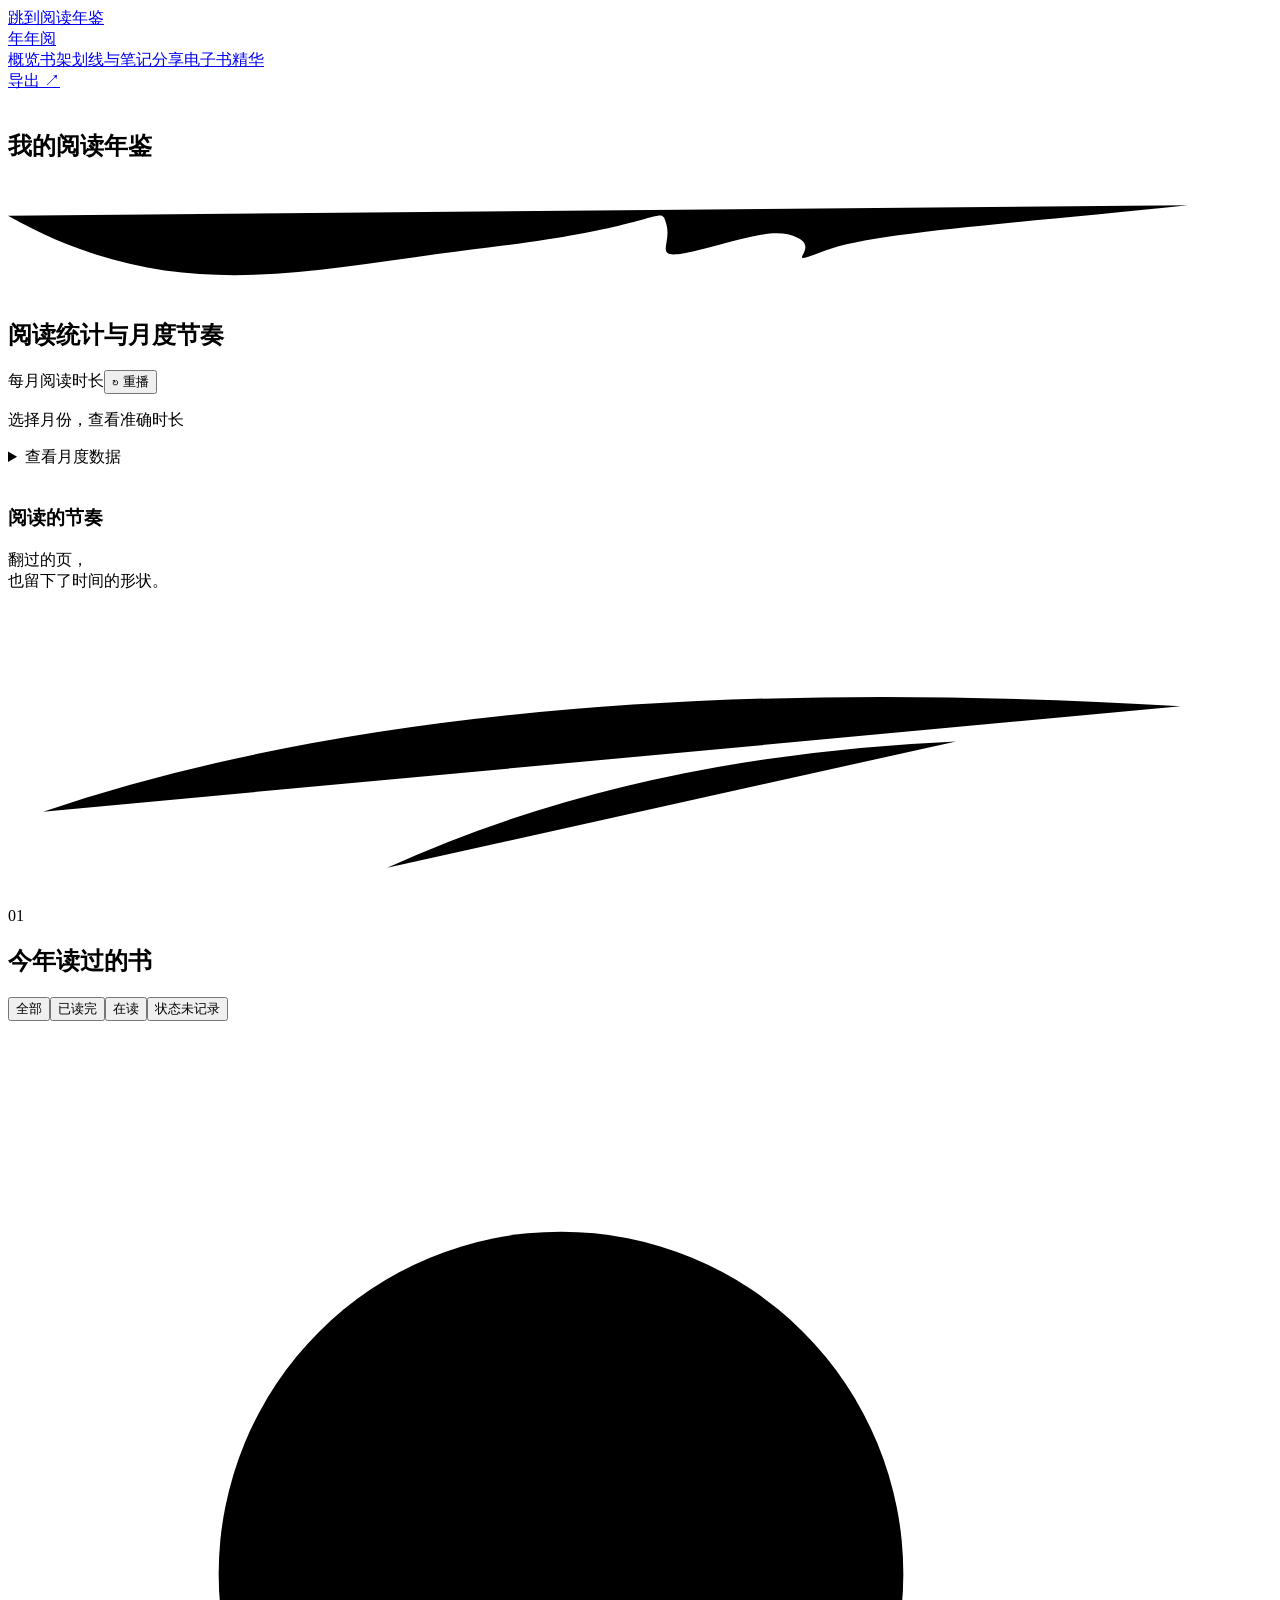
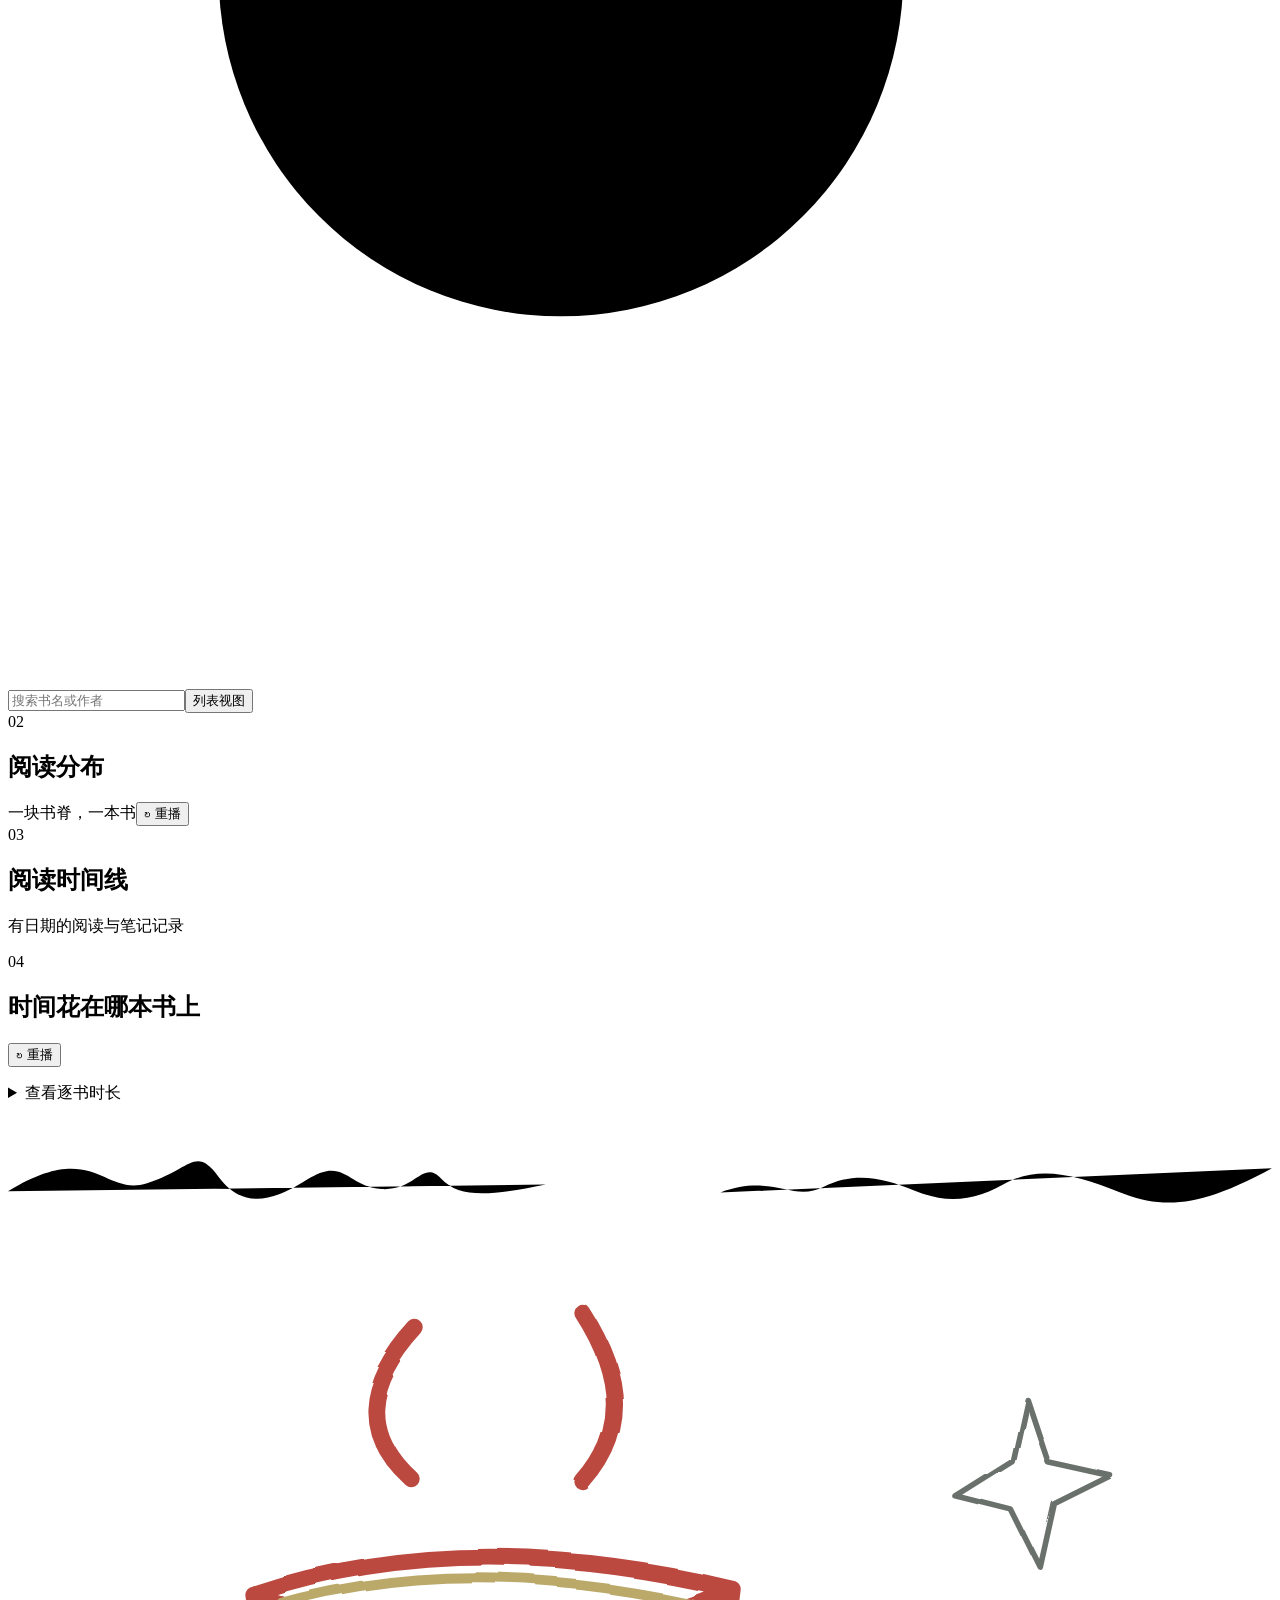
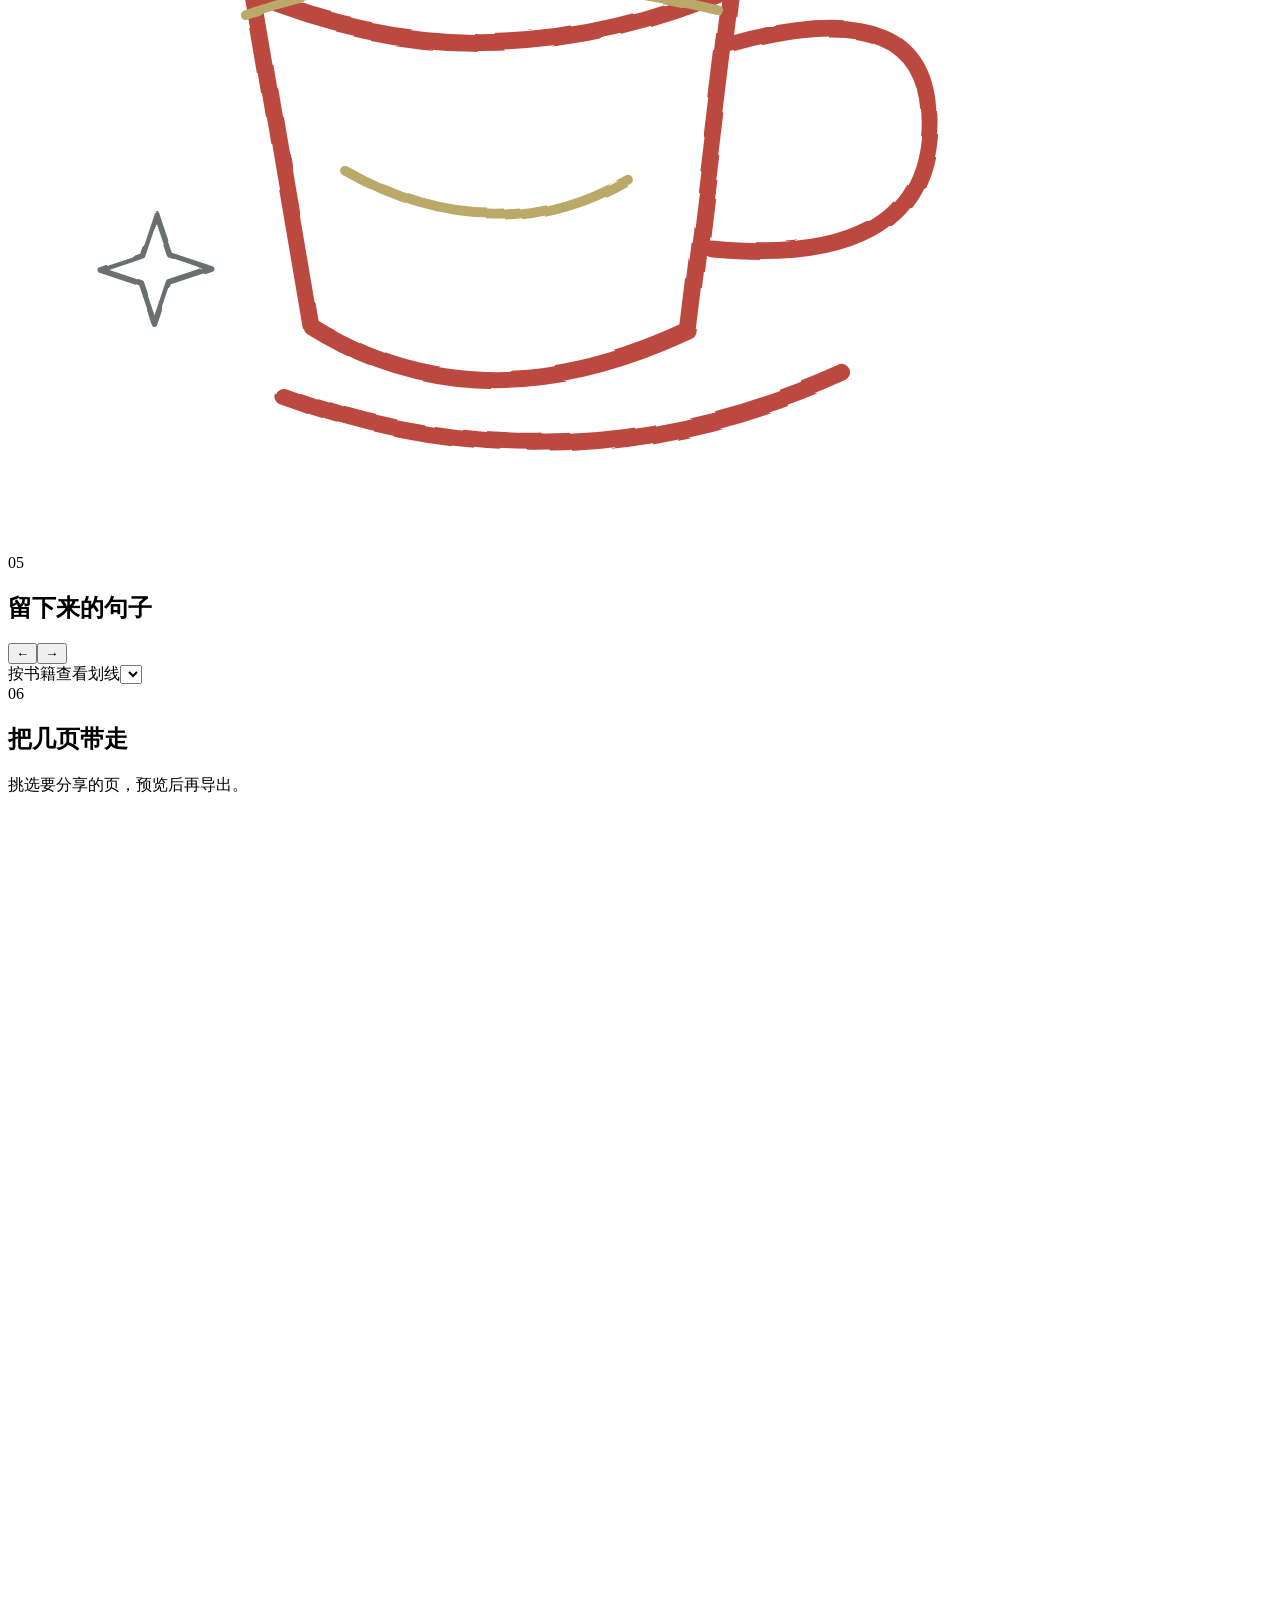
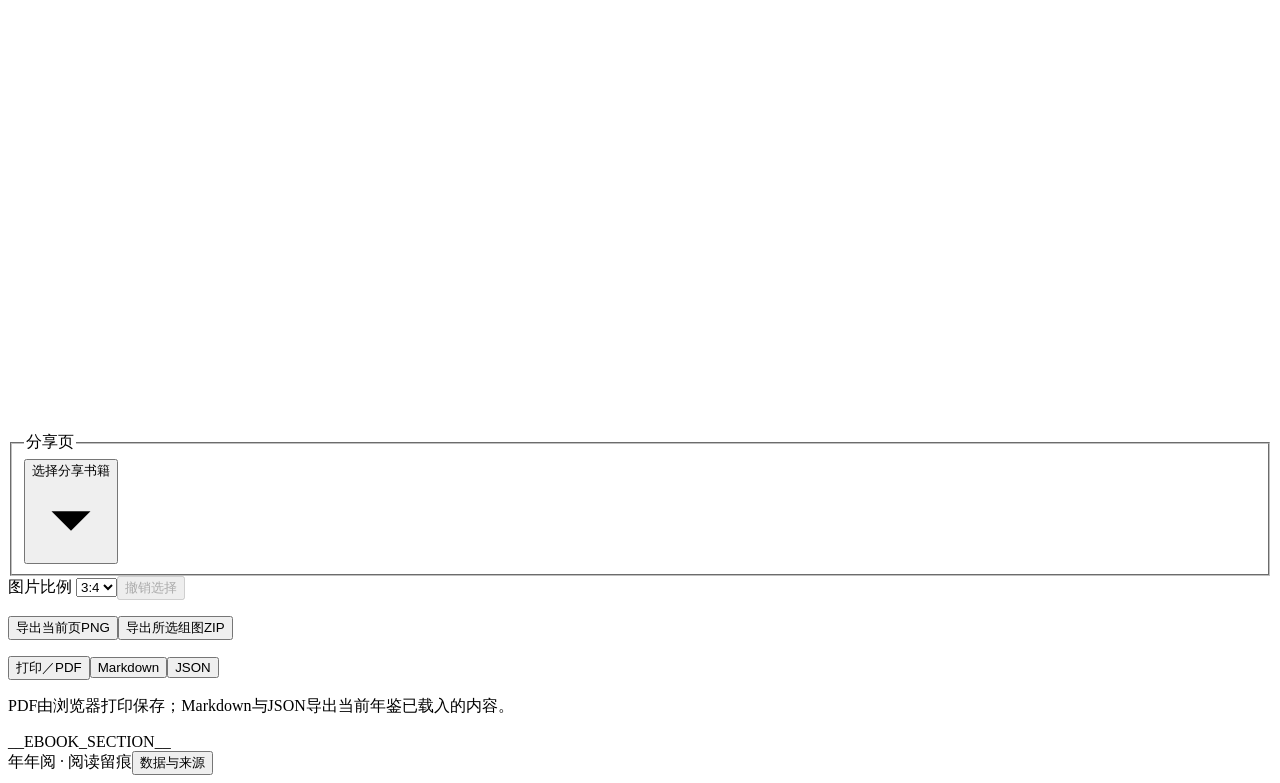
==== reading-yearbook-skill/assets/reading-template.html @ 71eaa346 "feat: refresh reading charts with book spines and cover-led time bars" ====
<!doctype html>
<html lang="zh-CN">
<head><meta charset="utf-8"><meta name="viewport" content="width=device-width,initial-scale=1"><meta name="color-scheme" content="light"><title>年年阅 · 我的阅读年鉴</title><style>__STYLE__</style></head>
<body>
<a class="skip" href="#main">跳到阅读年鉴</a>
<div class="paper">
<header class="masthead"><a class="wordmark" href="#overview">年年阅<span></span></a><nav aria-label="章节导航"><a href="#overview" aria-current="location">概览</a><a href="#shelf">书架</a><a href="#quotes">划线与笔记</a><a href="#share">分享</a><a href="#ebook">电子书精华</a></nav><a class="button quiet" href="#share">导出 <span aria-hidden="true">↗</span></a></header>
<main id="main"><details id="collectionNotice" class="collection-notice" hidden><summary>部分阅读材料暂未取得</summary><p id="collectionMessage"></p></details>
<section class="hero" id="overview">
<div class="hero-copy"><img class="display-reading" data-art="reading" alt="" aria-hidden="true"><h1>我的阅读年鉴</h1><p class="eyebrow" id="period"></p><p id="modeNotice" class="muted"></p><div id="stats" class="stats" aria-label="阅读统计"></div></div>
<img class="hero-art" data-art="hero" alt="" aria-hidden="true">
<svg class="pencil-trail" viewBox="0 0 1200 90" preserveAspectRatio="none" aria-hidden="true"><path d="M0 15C160 105 286 65 456 45S619 2 625 23S608 59 654 48S728 25 750 36S731 65 776 48S948 23 1120 5"/></svg>
</section>
<section class="chapter rhythm-section" aria-labelledby="statsTitle"><div class="rhythm-chart"><div class="chart-heading"><h2 id="statsTitle" class="sr-only">阅读统计与月度节奏</h2><span class="muted">每月阅读时长</span><button class="replay text-button" data-replay="chart" aria-label="重播月度图动画">↻ 重播</button></div><div id="chart" class="chart motion-chart"></div><p id="chartReadout" class="chart-readout" aria-live="polite">选择月份，查看准确时长</p><details class="chart-table"><summary>查看月度数据</summary><div id="monthlyTable"></div></details></div><div class="rhythm-aside"><img data-art="rhythm" alt="" aria-hidden="true"><h3>阅读的节奏</h3><p>翻过的页，<br>也留下了时间的形状。</p><svg viewBox="0 0 180 42" aria-hidden="true"><path d="M5 29Q67 8 167 14M54 37Q89 21 135 19"/></svg></div></section>
<section id="shelf" class="chapter" aria-labelledby="shelfTitle"><div class="chapter-heading"><span class="chapter-no">01</span><h2 id="shelfTitle">今年读过的书</h2><span class="rule"></span><span id="shelfScope" class="muted"></span></div><div class="shelf-tools"><div class="tabs" role="group" aria-label="阅读状态"><button data-status="all" aria-pressed="true">全部</button><button data-status="finished" aria-pressed="false">已读完</button><button data-status="reading" aria-pressed="false">在读</button><button data-status="unknown" aria-pressed="false">状态未记录</button></div><label class="search"><svg class="search-icon" viewBox="0 0 24 24" aria-hidden="true"><circle cx="10.5" cy="10.5" r="6.5"/><path d="m15.5 15.5 5 5"/></svg><input id="search" type="search" placeholder="搜索书名或作者" aria-label="搜索书名或作者"></label><button id="viewSwitch" class="text-button" aria-pressed="false">列表视图</button></div><div class="filter-summary"><span id="resultCount" role="status"></span><button id="clearFilters" class="text-button" hidden>清除筛选</button></div><div id="books" class="books"></div><div class="shelf-more"><button id="expandShelf" class="text-button" aria-expanded="false" hidden>展开全部书目</button></div></section>
<div class="two-up"><section class="chapter distribution" aria-labelledby="distributionTitle"><div class="chapter-heading"><span class="chapter-no">02</span><h2 id="distributionTitle">阅读分布</h2><span class="rule"></span></div><p id="distributionScope" class="muted"></p><div class="chart-heading"><span id="distributionLegend" class="muted">一块书脊，一本书</span><button class="replay text-button" data-replay="distribution" aria-label="重播分类图动画">↻ 重播</button></div><div id="distribution" class="motion-chart"></div></section>
<section class="chapter timeline-section" aria-labelledby="timelineTitle"><div class="chapter-heading"><span class="chapter-no">03</span><h2 id="timelineTitle">阅读时间线</h2><span class="rule"></span></div><p class="muted">有日期的阅读与笔记记录</p><div id="timeline" class="timeline"></div></section></div>
<section class="chapter investment-section" aria-labelledby="investmentTitle"><div class="chapter-heading"><span class="chapter-no">04</span><h2 id="investmentTitle">时间花在哪本书上</h2><span class="rule"></span><button class="replay text-button" data-replay="investment" aria-label="重播逐书时长图动画">↻ 重播</button></div><p class="muted" id="investmentScope"></p><div id="investment" class="motion-chart"></div><details class="chart-table"><summary>查看逐书时长</summary><div id="investmentTable"></div></details></section>
<div class="reading-interlude" aria-hidden="true"><svg viewBox="0 0 1100 112" class="pencil-landscape" preserveAspectRatio="none"><path d="M0 76C75 30 83 81 121 69S163 36 183 63 227 87 260 66 295 72 325 74 361 48 377 65 419 80 468 70M620 77C665 60 683 86 710 72S764 65 788 75 836 87 866 70 928 61 968 77 1041 88 1100 56"/></svg><svg class="reading-cup" viewBox="0 0 180 130"><defs><filter id="pencil-wobble"><feTurbulence type="fractalNoise" baseFrequency=".045" numOctaves="2" seed="8" result="noise"/><feDisplacementMap in="SourceGraphic" in2="noise" scale="1.6"/></filter></defs><g filter="url(#pencil-wobble)" fill="none" stroke-linecap="round" stroke-linejoin="round"><path stroke="#bc4941" stroke-width="2.4" d="M35 51Q65 41 103 50L97 99Q67 113 43 98Z M35 51Q68 65 103 50M103 58Q132 50 131 70T100 87M39 108Q79 123 119 105M57 34Q47 25 58 13M82 35Q91 25 82 11"/><path stroke="#bba96b" stroke-width="1.4" d="M34 54Q63 44 101 53M48 76Q69 88 88 77"/><path stroke="#6b716c" stroke-width=".8" d="m145 23 3 9 9 2-8 4-2 9-4-8-8-2 8-5Z M21 82l-2 6-6 2 6 2 2 6 2-6 6-2-6-2Z"/></g></svg></div>
<section id="quotes" class="chapter" aria-labelledby="quotesTitle"><div class="chapter-heading"><span class="chapter-no">05</span><h2 id="quotesTitle">留下来的句子</h2><span class="rule"></span><div class="quote-pager"><button id="previousQuote" aria-label="上一条划线">←</button><span id="quotePosition"></span><button id="nextQuote" aria-label="下一条划线">→</button></div></div><div class="quote-filter"><label for="quoteBook">按书籍查看划线</label><select id="quoteBook" aria-label="筛选划线书籍"></select></div><div id="quote"></div></section>
<section id="share" class="chapter" aria-labelledby="shareTitle"><div class="chapter-heading"><span class="chapter-no">06</span><h2 id="shareTitle">把几页带走</h2><span class="rule"></span></div><p class="muted">挑选要分享的页，预览后再导出。</p><div class="share-layout"><div class="share-preview"><canvas id="previewCanvas" width="900" height="1200" aria-label="分享图预览"></canvas><p id="previewTitle" class="muted"></p></div><div class="share-settings"><fieldset><legend>分享页</legend><div id="sharePages"></div><div class="paper-select book-share-picker" id="bookSharePicker"><button type="button" id="bookShareTrigger" class="select-trigger" aria-haspopup="dialog" aria-expanded="false" aria-controls="bookShareMenu"><span id="bookShareLabel">选择分享书籍</span><svg viewBox="0 0 20 20" aria-hidden="true"><path d="m5 8 5 5 5-5"/></svg></button><div id="bookShareMenu" class="select-menu share-book-menu" role="dialog" aria-label="选择和预览分享书籍" hidden><label class="search share-book-search"><svg class="search-icon" viewBox="0 0 24 24" aria-hidden="true"><circle cx="10.5" cy="10.5" r="6.5"/><path d="m15.5 15.5 5 5"/></svg><input id="shareBookSearch" type="search" placeholder="搜索书名或作者" aria-label="搜索分享书籍"></label><div class="book-share-tools"><span id="bookShareCount" role="status"></span><button type="button" class="text-button" id="selectAllShareBooks">全选</button><button type="button" class="text-button" id="clearShareBooks">清空</button><button type="button" class="text-button" id="closeShareBooks">完成</button></div><div id="bookShareRows" class="share-book-list"></div><p id="shareBookEmpty" class="small muted" hidden>没有匹配的书，试试其他关键词。</p></div></div></fieldset><div class="share-controls"><label>图片比例 <select id="ratio"><option value="3:4">3:4</option><option value="1:1">1:1</option><option value="4:5">4:5</option></select></label><button id="undoSelection" class="text-button" disabled>撤销选择</button></div><p id="selectedCount" role="status"></p><div class="export-buttons"><button id="exportOne" class="button">导出当前页PNG</button><button id="exportGroup" class="button primary">导出所选组图ZIP</button></div><p id="exportStatus" class="export-status" role="status" aria-live="polite"></p><div class="secondary-exports"><button id="exportPdf" class="text-button">打印／PDF</button><button id="exportMd" class="text-button">Markdown</button><button id="exportJson" class="text-button">JSON</button></div><p class="small muted">PDF由浏览器打印保存；Markdown与JSON导出当前年鉴已载入的内容。</p></div></div></section>
<section id="printDetails" aria-label="打印阅读记录与笔记"></section>
__EBOOK_SECTION__
</main>
<footer><span>年年阅 · 阅读留痕</span><button id="openSources" class="text-button">数据与来源</button></footer>
</div>
<dialog id="detail" aria-labelledby="detailTitle"><div class="dialog-header"><span class="muted">划线与笔记</span><button class="close" aria-label="关闭书籍详情">关闭 ×</button></div><div id="detailContent"></div></dialog>
<dialog id="sourcesDialog" aria-labelledby="sourcesTitle"><div class="dialog-header"><h2 id="sourcesTitle">数据与来源</h2><button class="close" aria-label="关闭数据来源">关闭 ×</button></div><div id="sourcesContent"></div><details><summary>图表许可</summary><p class="small">图表适配lieflat-charts Basics B2/F2 Hairline Line、B1/F1 Rung Bars、C1/F5 Tick Rows。来源：github.com/larashero3-dotcom/lieflat-charts。非商业许可，保留完整条款。</p><pre class="license">__LICENSE__</pre></details></dialog>
<div id="toast" class="toast" role="status" hidden></div>
<script id="reading-art" type="application/json">__ART__</script><script id="reading-data" type="application/json">__DATA__</script><script id="reading-share-mounted">__SHARE_APP__</script><script>__APP__</script><script id="ebook-app-mounted">__EBOOK_APP__</script>
</body></html>
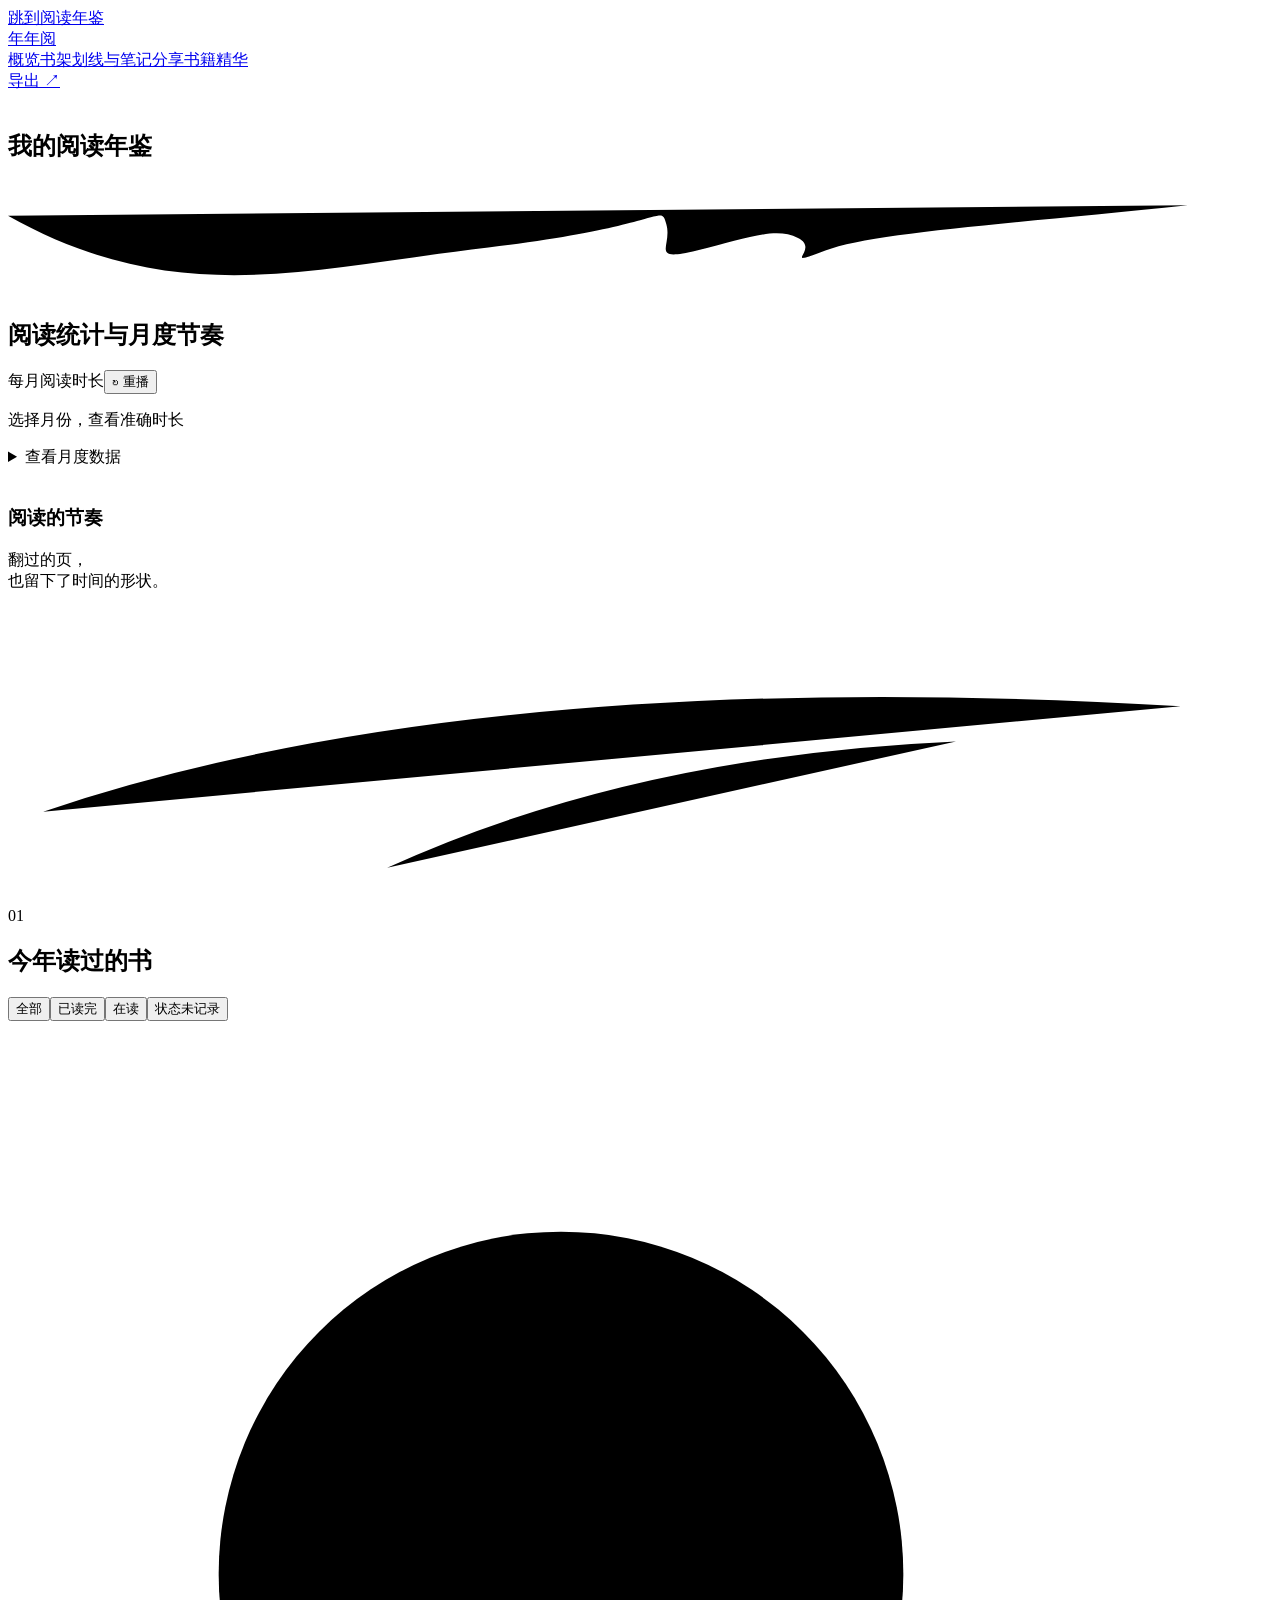
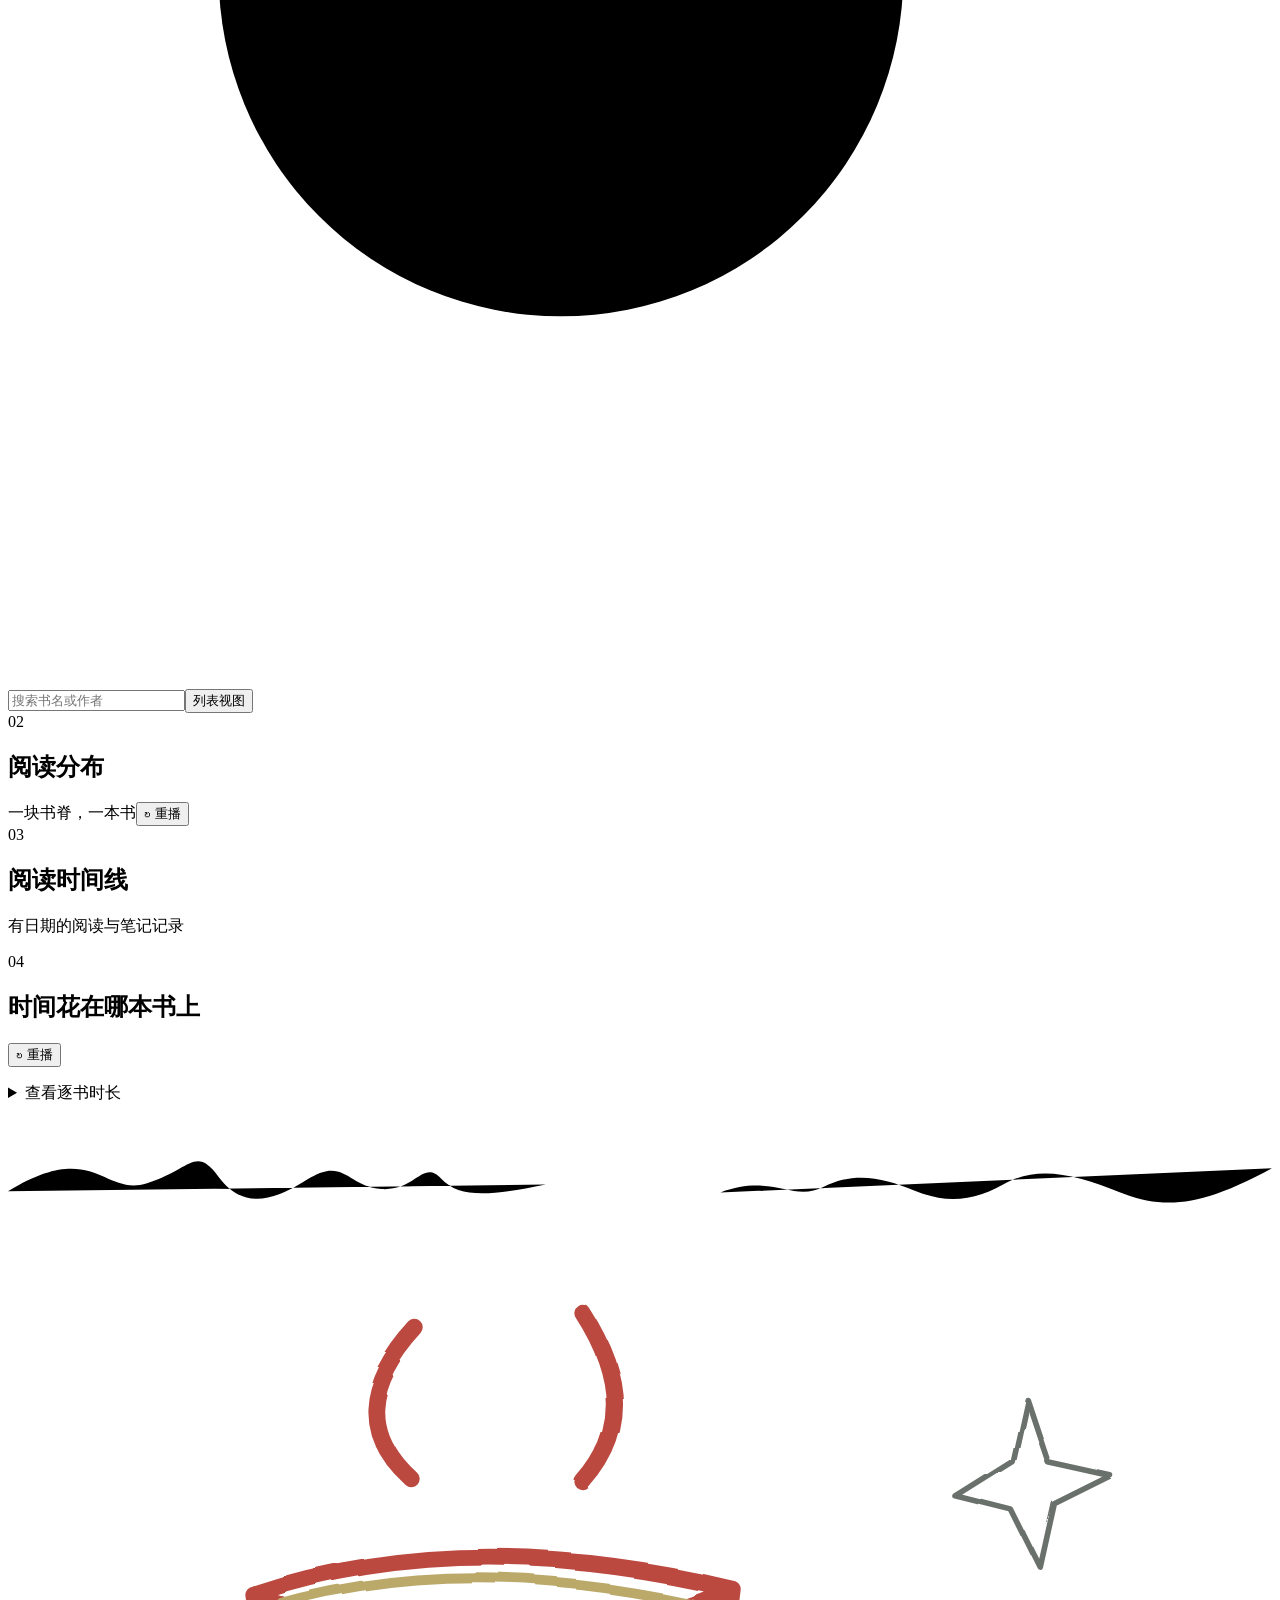
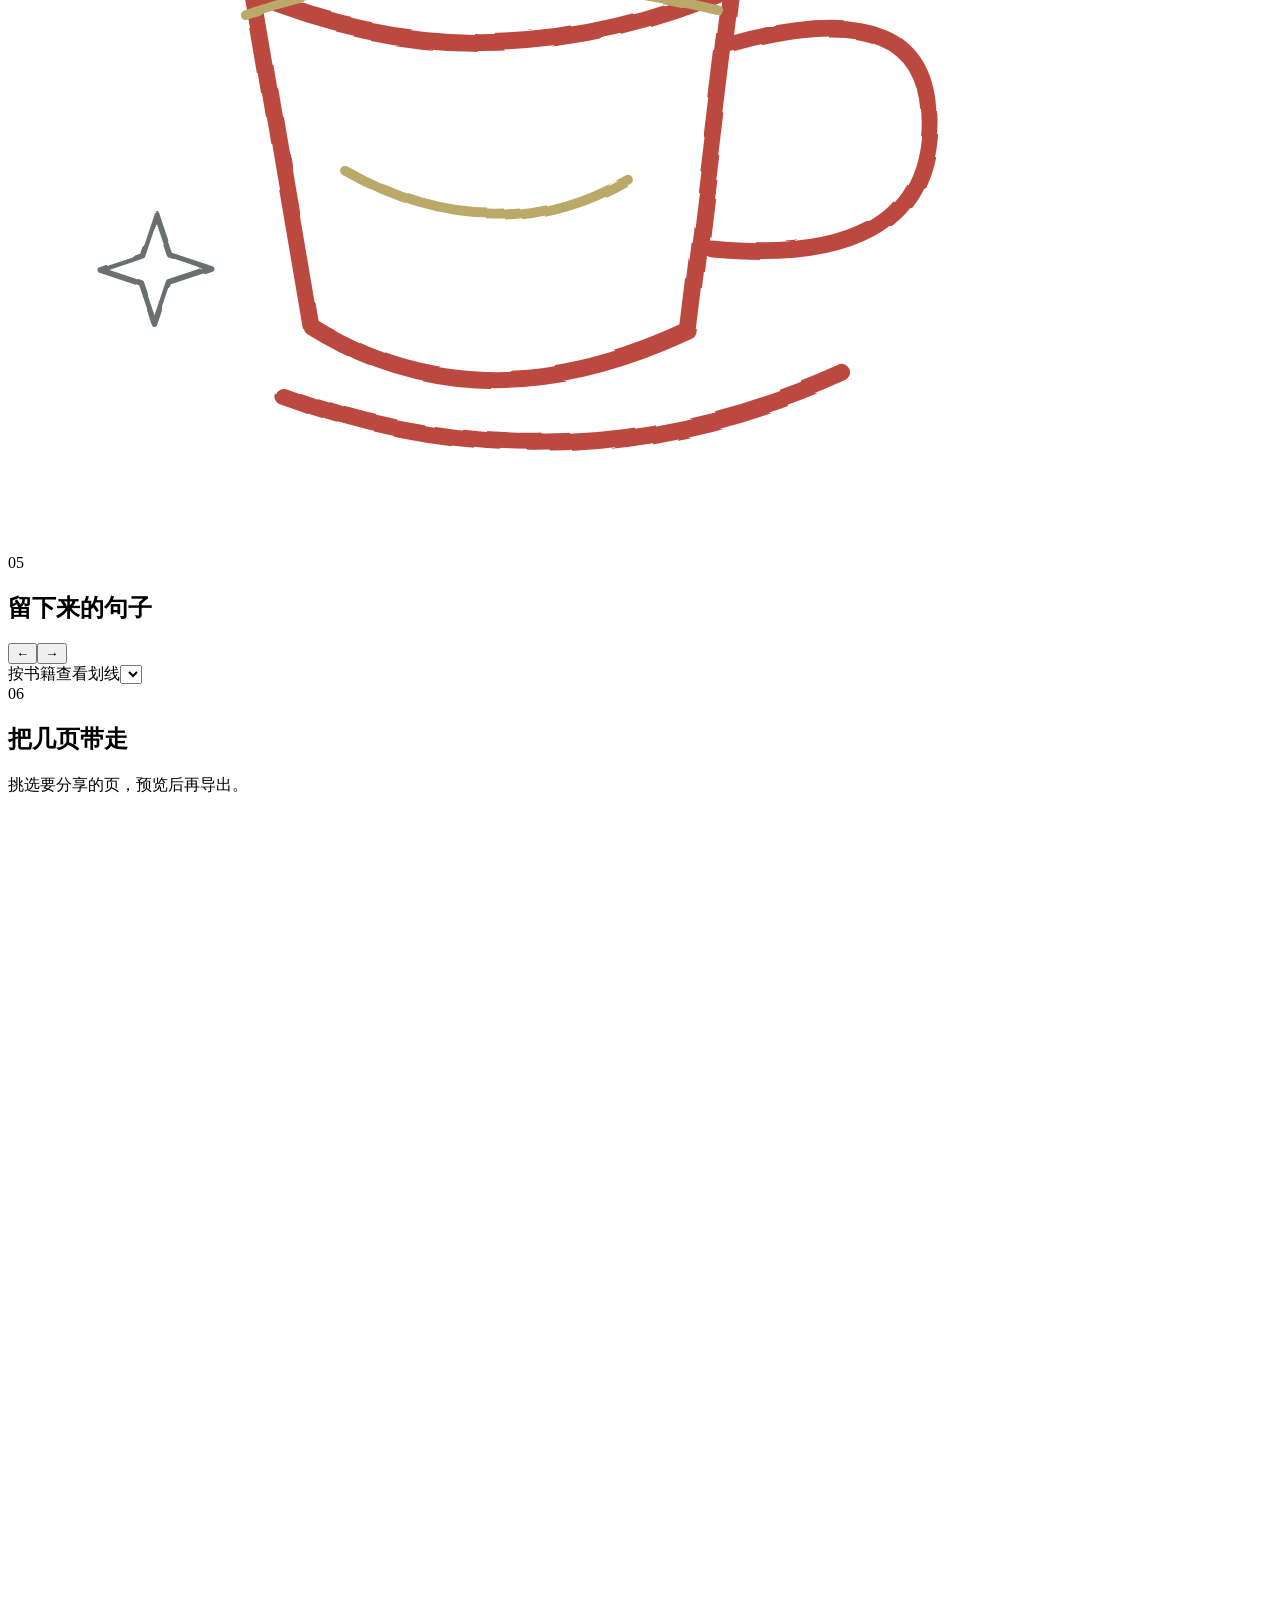
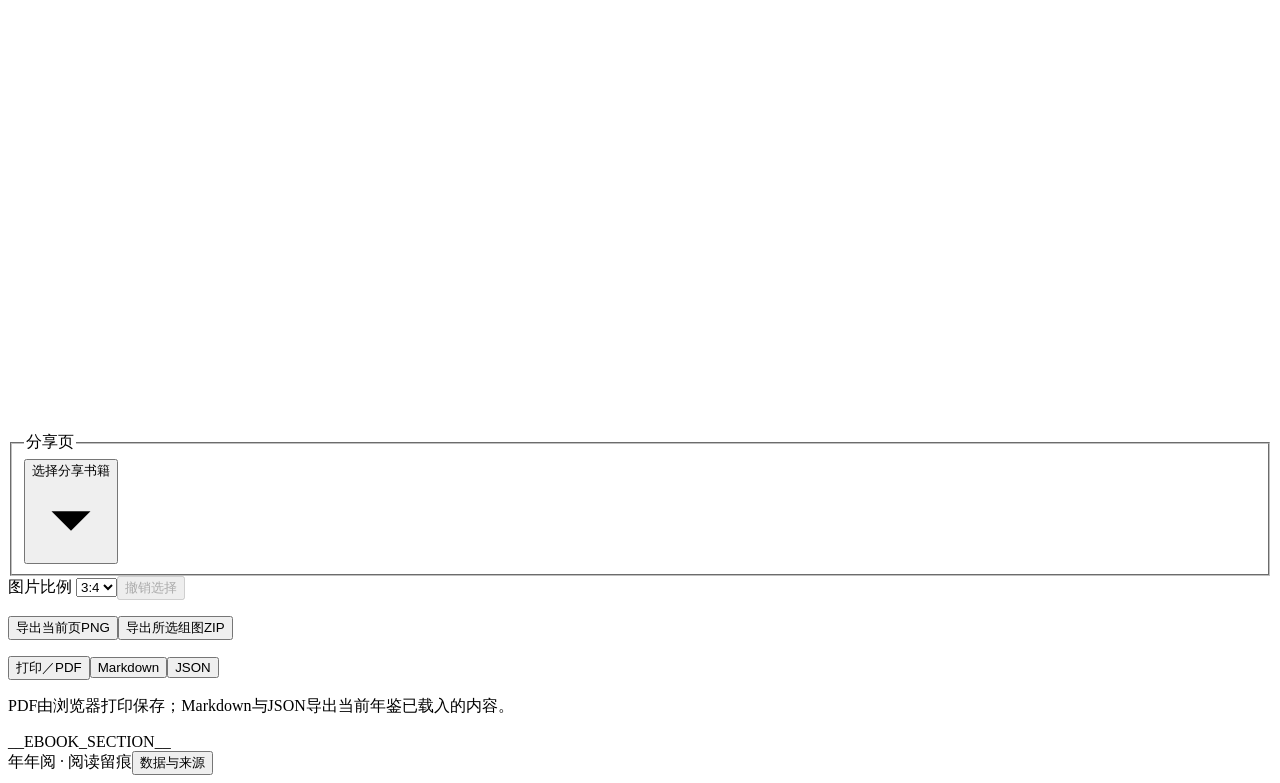
==== commit 453b57ce: "Gate new yearbooks on validated bundles and ship a readonly multibook reader" ====
--- a/reading-yearbook-skill/assets/reading-template.html
+++ b/reading-yearbook-skill/assets/reading-template.html
@@ -4,7 +4,7 @@
 <body>
 <a class="skip" href="#main">跳到阅读年鉴</a>
 <div class="paper">
-<header class="masthead"><a class="wordmark" href="#overview">年年阅<span></span></a><nav aria-label="章节导航"><a href="#overview" aria-current="location">概览</a><a href="#shelf">书架</a><a href="#quotes">划线与笔记</a><a href="#share">分享</a><a href="#ebook">电子书精华</a></nav><a class="button quiet" href="#share">导出 <span aria-hidden="true">↗</span></a></header>
+<header class="masthead"><a class="wordmark" href="#overview">年年阅<span></span></a><nav aria-label="章节导航"><a href="#overview" aria-current="location">概览</a><a href="#shelf">书架</a><a href="#quotes">划线与笔记</a><a href="#share">分享</a><a href="#ebook">书籍精华</a></nav><a class="button quiet" href="#share">导出 <span aria-hidden="true">↗</span></a></header>
 <main id="main"><details id="collectionNotice" class="collection-notice" hidden><summary>部分阅读材料暂未取得</summary><p id="collectionMessage"></p></details>
 <section class="hero" id="overview">
 <div class="hero-copy"><img class="display-reading" data-art="reading" alt="" aria-hidden="true"><h1>我的阅读年鉴</h1><p class="eyebrow" id="period"></p><p id="modeNotice" class="muted"></p><div id="stats" class="stats" aria-label="阅读统计"></div></div>
